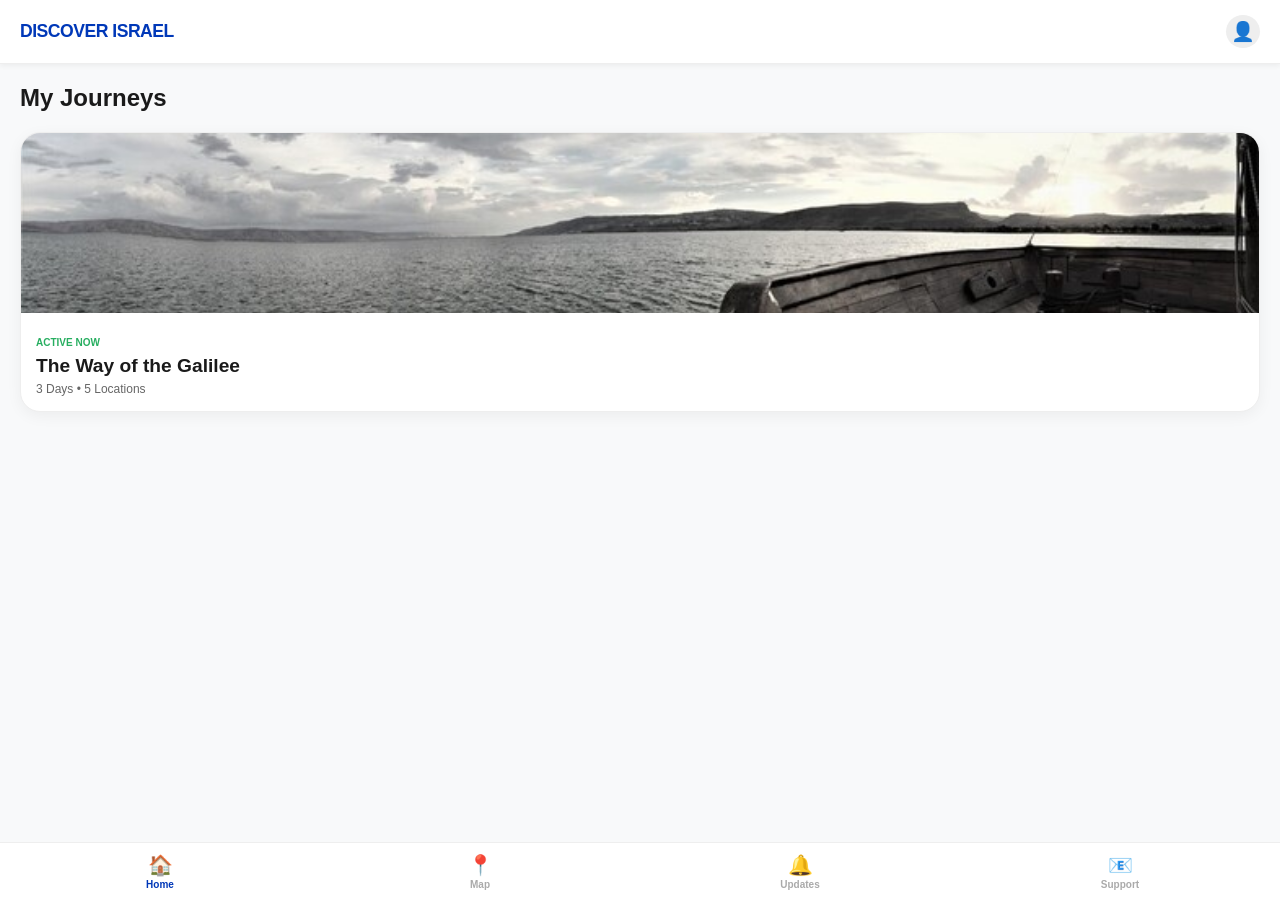
==== index.html @ d00c9908 "Enhance navigation logic for feed page Updated navigation logic to refresh posts when navigating to " ====
<!DOCTYPE html>
<html lang="en">
<head>
    <meta charset="UTF-8">
    <meta name="viewport" content="width=device-width, initial-scale=1.0, maximum-scale=1.0, user-scalable=no, viewport-fit=cover">
    <title>Discover Israel | Expedition</title>
<meta name="apple-mobile-web-app-title" content="Discover Israel">
    
    <link rel="stylesheet" href="https://unpkg.com/leaflet@1.9.4/dist/leaflet.css" />
    <link rel="stylesheet" href="css/style.css">
    <base href="./"> 

    <style>
        /* Essential Inline Fixes for Mobile Responsiveness */
        #page-map { padding: 0 !important; height: 100vh; position: absolute; top: 0; width: 100%; }
        
        #map-preview-card {
            position: absolute; 
            bottom: calc(95px + env(safe-area-inset-bottom, 0px)); 
            left: 15px; right: 15px;
            background: rgba(255,255,255,0.98); 
            backdrop-filter: blur(10px);
            border-radius: 16px; padding: 12px; display: none; align-items: center;
            box-shadow: 0 8px 32px rgba(0,0,0,0.15); 
            z-index: 4000; /* Higher than map, lower than tab-bar */
            border: 1px solid rgba(0,0,0,0.05);
            pointer-events: auto; /* Ensures clicks register */
        }
        #map-preview-card.show { display: flex; }

        /* Navigation State Visibility */
        #page-home #catalog-view { display: block; }
        #page-home #itinerary-summary-container,
        #page-home #full-guide-container { display: none; }

        .itinerary-active #page-home #itinerary-summary-container { display: block; }
        .itinerary-active #page-home #catalog-view,
        .itinerary-active #page-home #full-guide-container { display: none; }

        .guide-active #page-home #full-guide-container { display: block; }
        .guide-active #page-home #catalog-view,
        .guide-active #page-home #itinerary-summary-container { display: none; }
    </style>
</head>
<body id="main-body">

<header>
    <div class="app-title">DISCOVER ISRAEL</div>
    <div style="font-size: 1.2rem; background:#eee; padding:5px; border-radius:50%;">👤</div>
</header>

<div id="page-home" class="page">
    
    <div id="catalog-view">
        <h2 style="margin-top:0; font-weight: 800;">My Journeys</h2>
        <div class="card" onclick="openItinerary('galilee')">
            <img src="assets/images/sea-of-galilee.jpg" alt="Galilee">
            <div style="padding: 15px;">
                <span style="color:var(--accent); font-size:10px; font-weight:bold;">ACTIVE NOW</span>
                <h3 style="margin:5px 0; font-size:1.2rem;">The Way of the Galilee</h3>
                <p style="font-size:12px; color:#666; margin:0;">3 Days • 5 Locations</p>
            </div>
        </div>
    </div>

    <div id="itinerary-summary-container">
        <button class="btn-breadcrumb to-journeys" onclick="backToJourneys()">‹ Back to All Journeys</button>
        <h2 style="margin-top:0; font-weight: 800;">Galilee Itinerary</h2>
        <div id="itinerary-summary-list"></div>
    </div>

    <div id="full-guide-container">
        <button class="btn-breadcrumb to-itinerary" onclick="backToItinerary()">‹ Back to Itinerary</button>
        <h2 id="deep-dive-title" style="color:var(--primary); margin-bottom:10px;"></h2>
        <img id="deep-dive-hero" src="" style="width:100%; height:200px; object-fit:cover; border-radius:15px; margin-bottom:20px;">
        <div id="deep-dive-content"></div>
    </div>
</div>

<div id="page-map" class="page hidden">
    <div id="map"></div>
    <div id="map-preview-card" onclick="openFullGuideFromMap()">
        <img id="preview-thumb" src="" class="preview-img">
        <div class="preview-details">
            <h3 id="preview-name" class="preview-title"></h3>
            <p class="preview-cta">View Full Historical Guide ›</p>
        </div>
    </div>
</div>

<div id="page-contact" class="page hidden">
    <h2>Contact Support</h2>
    <p>Questions about your trip? We're here to help.</p>
    
    <div class="deep-dive-box">
        <p><strong>Emergency:</strong> +972 50-000-0000</p>
        <p><strong>Email:</strong> guide@sacredsteps.com</p>
    </div>

    <div style="margin-top: 100px; text-align: center;">
        <button onclick="showAdmin()" style="opacity: 0.1; background: none; border: none; color: #888; font-size: 10px;">
            Admin Access
        </button>
    </div>

    <div id="admin-panel" class="hidden" style="margin-top: 20px; padding: 20px; background: #eee; border-radius: 15px; border: 2px dashed #ccc;">
        <h3 style="margin-top:0;">Post Live Update</h3>
        <input id="post-title" placeholder="Headline (e.g. Lunch Update)" style="width:100%; padding:10px; margin-bottom:10px; border-radius:8px; border:1px solid #ddd;">
        <textarea id="post-text" placeholder="Your message to the group..." style="width:100%; padding:10px; height:80px; margin-bottom:10px; border-radius:8px; border:1px solid #ddd;"></textarea>
        <input id="post-img" placeholder="Image URL (optional)" style="width:100%; padding:10px; margin-bottom:10px; border-radius:8px; border:1px solid #ddd;">
        <button onclick="submitPost()" class="btn-map-nav" style="margin-top:0; position:relative; z-index:999; pointer-events:auto;">
    🚀 Push to Live Feed
</button>
    </div>
</div>
    
<div class="tab-bar">
    <div id="tab-home" class="tab-item active" onclick="nav('home', this)">
        <span class="tab-icon">🏠</span>Home
    </div>
    <div id="tab-map" class="tab-item" onclick="nav('map', this)">
        <span class="tab-icon">📍</span>Map
    </div>
    <div id="tab-feed" class="tab-item" onclick="nav('feed', this)">
        <span class="tab-icon">🔔</span>Updates
    </div>
    <div id="tab-contact" class="tab-item" onclick="nav('contact', this)">
        <span class="tab-icon">📧</span>Support
    </div>

</div>

    

<script src="https://unpkg.com/leaflet@1.9.4/dist/leaflet.js"></script>
<script>
    const tourData = {
        'jerusalem': { name: 'Jerusalem', coords: [31.768, 35.213], teaser: 'The spiritual heart of the world.', history: 'Jerusalem has been a sacred site for millennia...', quote: 'Pray for the peace of Jerusalem...', verse: 'Micah 4:2...', img: 'assets/images/jerusalem.jpg' },
        'capernaum': { name: 'Capernaum', coords: [32.880, 35.575], teaser: 'Jesus\' base of operations in Galilee.', history: 'A thriving fishing village in the 1st century...', quote: 'Built over the foundations of the synagogue...', verse: 'Matthew 4:13...', img: 'assets/images/capernaum.jpg' },
        'sea-of-galilee': { name: 'Sea of Galilee', coords: [32.82, 35.58], teaser: 'The lake where Jesus walked on water.', history: 'Setting for many recorded miracles...', quote: 'Tranquil teachings and storms.', verse: 'Mark 1:16...', img: 'assets/images/sea-of-galilee.jpg' }
    };

    let map;
    let currentLocKey = null;
    const mainBody = document.getElementById('main-body');

    function truncateString(str) {
        return str.length > 60 ? str.substring(0, 60) + '...' : str;
    }

    // --- UPDATED NAVIGATION LOGIC ---
function nav(pageId, el, preserveState = false) {
    document.querySelectorAll('.page').forEach(p => p.classList.add('hidden'));
    document.getElementById('page-' + pageId).classList.remove('hidden');
    document.querySelectorAll('.tab-item').forEach(t => t.classList.remove('active'));
    el.classList.add('active');
    
    hideMapPreview();

    // NEW: If they go to the feed, refresh the posts
    if(pageId === 'feed') {
        renderFeed();
    }

    if(pageId === 'home' && !preserveState) {
        closeItinerary();
    }

    if(pageId === 'map') setTimeout(initMap, 200);
}

    // --- HOME STATE LOGIC ---
    function openItinerary(tripId) {
        const listContainer = document.getElementById('itinerary-summary-list');
        listContainer.innerHTML = '';
        for (let key in tourData) {
            const loc = tourData[key];
            const summaryCard = document.createElement('div');
            summaryCard.className = 'list-card';
            summaryCard.onclick = () => openGuide(key);
            summaryCard.innerHTML = `
                <img src="${loc.img}" class="list-img">
                <div class="list-details">
                    <h4 style="margin:0;">${loc.name}</h4>
                    <p class="truncate">${truncateString(loc.teaser)}</p>
                </div>
                <div style="padding-right:10px; color:#ccc;">›</div>
            `;
            listContainer.appendChild(summaryCard);
        }
        mainBody.classList.remove('guide-active');
        mainBody.classList.add('itinerary-active');
    }

    function backToJourneys() { mainBody.classList.remove('itinerary-active'); }
    function backToItinerary() { 
        mainBody.classList.remove('guide-active'); 
        mainBody.classList.add('itinerary-active');
    }
    
    function closeItinerary() { 
        mainBody.classList.remove('itinerary-active'); 
        mainBody.classList.remove('guide-active'); 
    }

    // --- THE CORE GUIDE INJECTION ---
    function openGuide(locKey) {
        const loc = tourData[locKey];
        if (!loc) return;
        
        document.getElementById('deep-dive-title').innerText = loc.name;
        document.getElementById('deep-dive-hero').src = loc.img;
        document.getElementById('deep-dive-content').innerHTML = `
            <div class="deep-dive-box"><div class="section-h">Historical Significance</div><p>${loc.history}</p></div>
            <div class="deep-dive-box"><div class="section-h">Reflection</div><p>${loc.quote}</p></div>
            <div class="deep-dive-box"><div class="section-h">Biblical Context</div><div class="verse-block">${loc.verse}</div></div>
            <button onclick="viewOnMap([${loc.coords}], '${locKey}')" class="btn-map-nav">📍 View on Map</button>
        `;
        
        mainBody.classList.remove('itinerary-active');
        mainBody.classList.add('guide-active');
    }

    // --- FIXED MAP TO GUIDE DRILL-DOWN ---
    function openFullGuideFromMap() {
        if (!currentLocKey) return;
        
        // 1. Prepare the guide data
        openGuide(currentLocKey);
        
        // 2. Navigation switch to Home tab
        // We pass 'true' to preserveState so the nav function doesn't clear 'guide-active'
        const homeTab = document.getElementById('tab-home');
        nav('home', homeTab, true);
    }

    // --- MAP CORE ---
    function initMap() {
        if(map) { map.invalidateSize(); return; }
        map = L.map('map', { zoomControl: false, tap: true }).setView([32.8, 35.5], 11);
        L.tileLayer('https://{s}.basemaps.cartocdn.com/rastertiles/voyager/{z}/{x}/{y}{r}.png').addTo(map);
        
        for (let key in tourData) {
            let marker = L.marker(tourData[key].coords).addTo(map);
            marker.on('click', (e) => { 
                L.DomEvent.stopPropagation(e);
                showMapPreview(key); 
            });
        }
        map.on('click', hideMapPreview);
    }

    function showMapPreview(key) {
        currentLocKey = key;
        const loc = tourData[key];
        document.getElementById('preview-name').innerText = loc.name;
        document.getElementById('preview-thumb').src = loc.img;
        document.getElementById('map-preview-card').classList.add('show');
        map.panTo(loc.coords);
    }

    function hideMapPreview() { 
        document.getElementById('map-preview-card').classList.remove('show'); 
        // Note: we don't null currentLocKey here so the click on the card can still use it
    }

    function viewOnMap(coords, key) {
        const mapTab = document.getElementById('tab-map');
        nav('map', mapTab);
        setTimeout(() => {
            map.flyTo(coords, 14);
            showMapPreview(key);
        }, 300);
    }

    window.onload = () => {
        nav('home', document.getElementById('tab-home'));
    };

// 1. Initialize the feed array at the TOP of your script
    let liveFeed = [
    {
        title: "Welcome to Galilee!",
        text: "The sun is shining over the lake today. We'll be heading to Capernaum in 15 minutes.",
        img: "assets/images/group-photo-1.jpg",
        time: "10:30 AM"
    }
];

// 2. The logic to handle the Admin Posting
function adminPost(title, text, imgUrl) {
    console.log("Attempting to post:", title); // Debugging line
    
    const now = new Date();
    const timeStr = now.getHours() + ":" + now.getMinutes().toString().padStart(2, '0');
    
    // Add new post to the beginning of the array
    liveFeed.unshift({ 
        title: title, 
        text: text, 
        img: imgUrl, 
        time: timeStr 
    });
    
    renderFeed();
    alert("Update pushed to Discover Israel feed!");
}

// 3. The logic to show the posts on the Updates page
function renderFeed() {
    const container = document.getElementById('live-feed-container');
    if (!container) return; // Safety check
    
    container.innerHTML = '';
    
    liveFeed.forEach(post => {
        const postEl = document.createElement('div');
        postEl.className = 'deep-dive-box'; 
        postEl.style.marginBottom = "15px";
        postEl.innerHTML = `
            <div style="display:flex; justify-content:space-between; margin-bottom:10px;">
                <span class="section-h">Live Update</span>
                <span style="font-size:10px; color:#aaa;">${post.time}</span>
            </div>
            ${post.img ? `<img src="${post.img}" style="width:100%; border-radius:10px; margin-bottom:10px;">` : ''}
            <h4 style="margin:0 0 5px 0; color:var(--primary);">${post.title}</h4>
            <p style="margin:0; font-size:14px; line-height:1.4;">${post.text}</p>
        `;
        container.appendChild(postEl);
    });
}

// 4. The Bridge function for the Button
function submitPost() {
    console.log("Submit Button Clicked"); // Debugging line
    
    const titleInput = document.getElementById('post-title');
    const textInput = document.getElementById('post-text');
    const imgInput = document.getElementById('post-img');

    if(!titleInput.value || !textInput.value) {
        alert("Please enter a Headline and a Message.");
        return;
    }

    // Push data
    adminPost(titleInput.value, textInput.value, imgInput.value);

    // Clear and Hide
    titleInput.value = '';
    textInput.value = '';
    imgInput.value = '';
    document.getElementById('admin-panel').classList.add('hidden');
}
</script>
</body>
</html>
---- css/style.css ----
/* --- 1. GLOBAL VARIABLES & RESET --- */
:root { 
    --primary: #0038b8; /* Rich Blue */
    --bg: #f8f9fa; /* Light Gray Background */
    --white: #ffffff; 
    --text: #1a1a1a; 
    --gray: #888888; 
    --accent: #27ae60; 
    --locked: #777777; 
}

body, html { 
    margin: 0; padding: 0; height: 100%; 
    font-family: -apple-system, BlinkMacSystemFont, "Segoe UI", Roboto, Helvetica, Arial, sans-serif; 
    background: var(--bg); color: var(--text); 
    overflow: hidden; /* Prevents unwanted bounce scrolling */
}

/* --- 2. LAYOUT & HEADER --- */
header { 
    display: flex; justify-content: space-between; align-items: center; 
    padding: 15px 20px; background: white; border-bottom: 1px solid #eee; 
    z-index: 1000; position: relative; box-shadow: 0 2px 5px rgba(0,0,0,0.05);
}
.app-title { font-weight: 800; font-size: 1.1rem; color: var(--primary); letter-spacing: -0.5px; }

.page { 
    height: calc(100vh - 140px); 
    overflow-y: auto; padding: 20px; box-sizing: border-box; 
    padding-bottom: 120px; /* Large buffer for bottom tab bar */
}
.hidden { display: none !important; }

/* --- 3. BOTTOM TAB BAR (THE FOOTER) --- */
.tab-bar { 
    position: fixed; 
    bottom: 0; 
    width: 100%; 
    background: white; 
    display: flex; 
    /* The 'env' variable keeps the bar at the very bottom of the iPhone screen */
    padding-bottom: calc(10px + env(safe-area-inset-bottom, 0px)); 
    padding-top: 10px;
    border-top: 1px solid #eee; 
    z-index: 5000; 
}
.tab-item { flex: 1; text-align: center; color: #aaa; font-size: 10px; font-weight: 600; cursor: pointer; }
.tab-item.active { color: var(--primary); }
.tab-icon { font-size: 20px; display: block; margin-bottom: 2px; }

/* --- 4. TRUNCATION & LISTS --- */
.truncate {
    white-space: nowrap; overflow: hidden; text-overflow: ellipsis; 
    display: block; max-width: 100%; color: var(--gray); font-size: 12px; margin: 0;
}

.list-card { 
    background: white; border-radius: 15px; overflow: hidden; 
    box-shadow: 0 4px 10px rgba(0,0,0,0.03); margin-bottom: 15px; 
    display: flex; align-items: center; cursor: pointer; border: 1px solid #eee;
}
.list-img { width: 65px; height: 65px; object-fit: cover; }
.list-details { padding: 12px; flex-grow: 1; min-width: 0; }

/* --- 5. CATALOG CARDS (HOME) --- */
.card { 
    background: white; border-radius: 20px; overflow: hidden; 
    box-shadow: 0 4px 15px rgba(0,0,0,0.05); margin-bottom: 20px; 
    cursor: pointer; border: 1px solid #eee;
}
.card img { width: 100%; height: 180px; object-fit: cover; }

/* --- 6. DEEP DIVE GUIDE STYLES --- */
.btn-breadcrumb {
    background: none; border: none; color: var(--gray); font-size: 14px;
    font-weight: 600; padding: 10px 0; cursor: pointer; margin-bottom: 10px;
}
.deep-dive-box { background: white; padding: 20px; border-radius: 15px; border: 1px solid #eee; margin-bottom: 15px; }
.section-h { font-size: 0.75rem; font-weight: 800; color: var(--gray); text-transform: uppercase; letter-spacing: 1px; margin-bottom: 8px; }
.verse-block { background: #f0f4ff; border-left: 4px solid var(--primary); padding: 15px; font-style: italic; color: #333; border-radius: 0 8px 8px 0; }
.btn-map-nav { width: 100%; padding: 16px; background: var(--primary); color: white; border: none; border-radius: 12px; font-weight: bold; margin-top: 10px; font-size: 16px; }

/* --- 7. MAP PAGE & PREVIEW CARD --- */
#map { height: 100%; width: 100%; z-index: 1; }

#map-preview-card {
    position: absolute; 
    /* Anchored exactly above the tab-bar padding */
    bottom: calc(95px + env(safe-area-inset-bottom, 0px)); 
    left: 15px; right: 15px;
    background: rgba(255,255,255,0.98); 
    backdrop-filter: blur(10px);
    border-radius: 16px; padding: 12px; display: none; align-items: center;
    box-shadow: 0 8px 32px rgba(0,0,0,0.15); z-index: 4500; 
    border: 1px solid rgba(0,0,0,0.05);
    pointer-events: auto !important;  /* Explicitly tells the browser this is clickable */
    cursor: pointer;
    z-index: 9999 !important;   /* Ensures it sits ABOVE the map layer */
}
#map-preview-card.show { display: flex; }
.preview-img { width: 55px; height: 55px; object-fit: cover; border-radius: 10px; margin-right: 12px; }
.preview-title { font-size: 16px; font-weight: 700; margin: 0; color: var(--primary); }
.preview-cta { font-size: 11px; color: var(--gray); font-weight: 600; margin-top: 3px; text-transform: uppercase; }

/* --- 8. MAP PINS --- */
.leaflet-marker-icon { 
    filter: drop-shadow(0 2px 5px rgba(0,0,0,0.2)); 
}
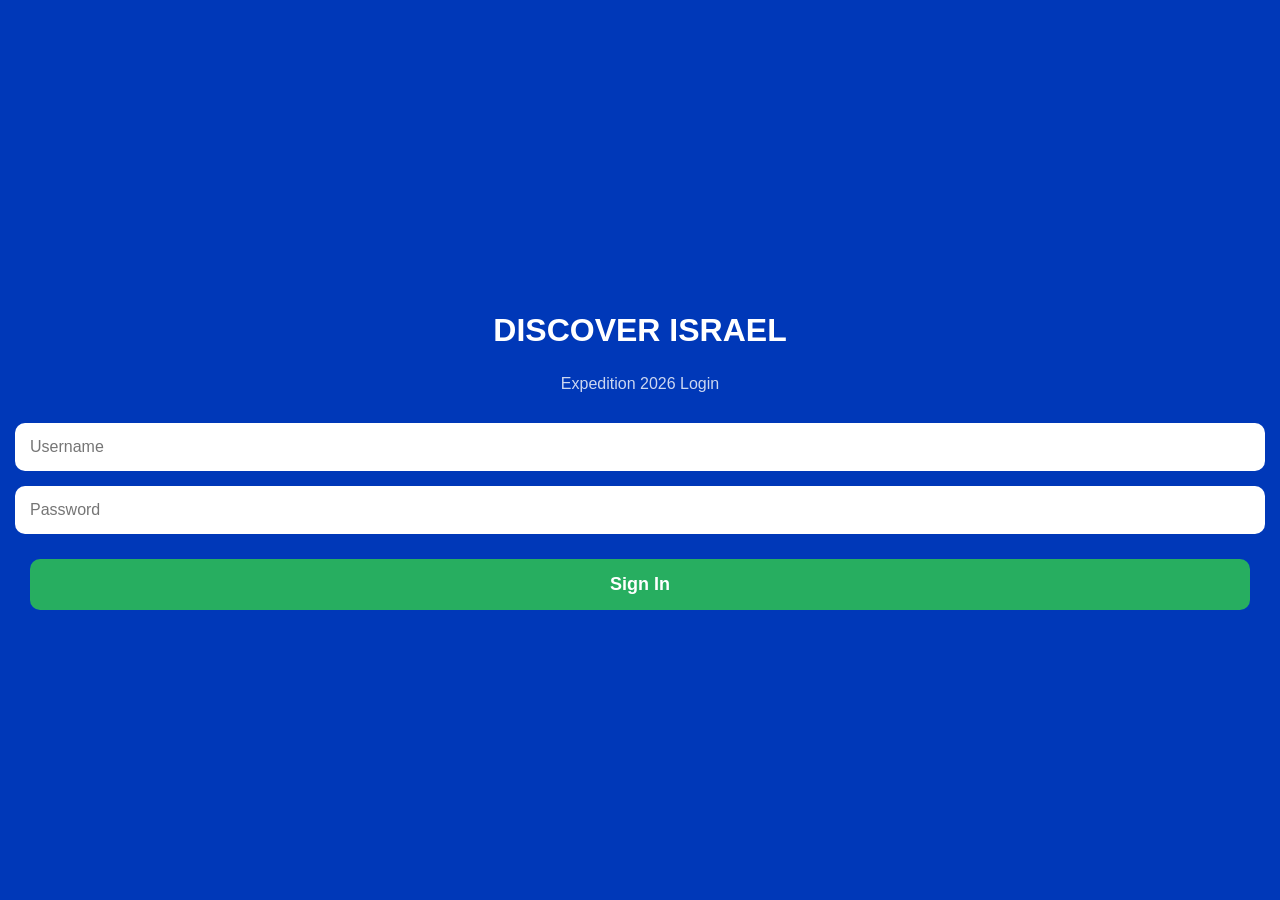
==== commit df2075b2: "Implement login screen and admin features Add login functionality and admin controls to the page." ====
--- a/index.html
+++ b/index.html
@@ -4,12 +4,13 @@
     <meta charset="UTF-8">
     <meta name="viewport" content="width=device-width, initial-scale=1.0, maximum-scale=1.0, user-scalable=no, viewport-fit=cover">
     <title>Discover Israel | Expedition</title>
-<meta name="apple-mobile-web-app-title" content="Discover Israel">
+    <meta name="apple-mobile-web-app-title" content="Discover Israel">
     
     <link rel="stylesheet" href="https://unpkg.com/leaflet@1.9.4/dist/leaflet.css" />
     <link rel="stylesheet" href="css/style.css">
     <base href="./"> 
-
+    <link rel="apple-touch-icon" href="logo.png">
+    <link rel="icon" type="image/png" href="logo.png">
     <style>
         /* Essential Inline Fixes for Mobile Responsiveness */
         #page-map { padding: 0 !important; height: 100vh; position: absolute; top: 0; width: 100%; }
@@ -44,6 +45,16 @@
 </head>
 <body id="main-body">
 
+    <div id="login-screen" style="position:fixed; top:0; left:0; width:100%; height:100%; background:var(--primary); z-index:99999; display:flex; flex-direction:column; align-items:center; justify-content:center; padding:30px; box-sizing:border-box; color:white;">
+    <h1 style="margin-bottom:10px;">DISCOVER ISRAEL</h1>
+    <p style="margin-bottom:30px; opacity:0.8;">Expedition 2026 Login</p>
+    
+    <input id="login-user" placeholder="Username" style="width:100%; padding:15px; border-radius:10px; border:none; margin-bottom:15px; font-size:16px;">
+    <input id="login-pass" type="password" placeholder="Password" style="width:100%; padding:15px; border-radius:10px; border:none; margin-bottom:25px; font-size:16px;">
+    
+    <button onclick="handleLogin()" style="width:100%; padding:15px; border-radius:10px; border:none; background:var(--accent); color:white; font-weight:bold; font-size:18px;">Sign In</button>
+</div>
+    
 <header>
     <div class="app-title">DISCOVER ISRAEL</div>
     <div style="font-size: 1.2rem; background:#eee; padding:5px; border-radius:50%;">👤</div>
@@ -90,28 +101,51 @@
 
 <div id="page-contact" class="page hidden">
     <h2>Contact Support</h2>
-    <p>Questions about your trip? We're here to help.</p>
-    
     <div class="deep-dive-box">
         <p><strong>Emergency:</strong> +972 50-000-0000</p>
-        <p><strong>Email:</strong> guide@sacredsteps.com</p>
-    </div>
-
-    <div style="margin-top: 100px; text-align: center;">
-        <button onclick="showAdmin()" style="opacity: 0.1; background: none; border: none; color: #888; font-size: 10px;">
+        <p><strong>Email:</strong> guide@discoverisrael.com</p>
+    </div>
+
+    <div style="margin-top: 60px; padding-bottom: 100px; text-align: center; position: relative; z-index: 10000;">
+        <button onclick="showAdmin()" style="opacity: 0.2; background: none; border: 1px solid #ccc; padding: 10px; border-radius: 5px; color: #888; font-size: 10px; cursor: pointer; pointer-events: auto !important;">
             Admin Access
         </button>
     </div>
 
-    <div id="admin-panel" class="hidden" style="margin-top: 20px; padding: 20px; background: #eee; border-radius: 15px; border: 2px dashed #ccc;">
+    <div id="admin-panel" class="hidden" style="margin-top: 20px; padding: 20px; background: #fff; border: 2px dashed var(--primary); border-radius: 15px;">
         <h3 style="margin-top:0;">Post Live Update</h3>
-        <input id="post-title" placeholder="Headline (e.g. Lunch Update)" style="width:100%; padding:10px; margin-bottom:10px; border-radius:8px; border:1px solid #ddd;">
-        <textarea id="post-text" placeholder="Your message to the group..." style="width:100%; padding:10px; height:80px; margin-bottom:10px; border-radius:8px; border:1px solid #ddd;"></textarea>
-        <input id="post-img" placeholder="Image URL (optional)" style="width:100%; padding:10px; margin-bottom:10px; border-radius:8px; border:1px solid #ddd;">
-        <button onclick="submitPost()" class="btn-map-nav" style="margin-top:0; position:relative; z-index:999; pointer-events:auto;">
-    🚀 Push to Live Feed
-</button>
-    </div>
+        <input id="post-title" placeholder="Headline" style="width:100%; padding:12px; margin-bottom:10px; border-radius:8px; border:1px solid #ddd; box-sizing: border-box;">
+        <textarea id="post-text" placeholder="Message..." style="width:100%; padding:12px; height:80px; margin-bottom:10px; border-radius:8px; border:1px solid #ddd; box-sizing: border-box;"></textarea>
+        <input id="post-img" placeholder="Image URL (optional)" style="width:100%; padding:12px; margin-bottom:10px; border-radius:8px; border:1px solid #ddd; box-sizing: border-box;">
+        <button onclick="submitPost()" class="btn-map-nav" style="margin-top:0; background: var(--accent);">🚀 Push to Live Feed</button>
+    </div>
+
+    <div id="page-admin" class="page hidden">
+    <h2 style="margin-top:0;">Admin Console</h2>
+    <div class="deep-dive-box">
+        <label class="section-h">Target Location</label>
+        <select id="admin-target-loc" style="width:100%; padding:10px; margin-bottom:15px; border-radius:8px;">
+            <option value="all">Global Update (Updates Tab Only)</option>
+            <option value="jerusalem">Jerusalem</option>
+            <option value="capernaum">Capernaum</option>
+            <option value="sea-of-galilee">Sea of Galilee</option>
+        </select>
+
+        <label class="section-h">Update Content</label>
+        <input id="admin-title" placeholder="Headline" style="width:100%; padding:10px; margin-bottom:10px; border-radius:8px; border:1px solid #ddd;">
+        <textarea id="admin-text" placeholder="Message..." style="width:100%; padding:10px; height:80px; margin-bottom:10px; border-radius:8px; border:1px solid #ddd;"></textarea>
+        
+        <label class="section-h">Predefined Image</label>
+        <select id="admin-image" style="width:100%; padding:10px; margin-bottom:20px; border-radius:8px;">
+            <option value="">No Image</option>
+            <option value="assets/images/group-photo.jpg">Group Photo</option>
+            <option value="assets/images/weather-alert.jpg">Weather Alert</option>
+            <option value="assets/images/discovery.jpg">Archaeology Discovery</option>
+        </select>
+
+        <button onclick="processAdminPush()" class="btn-map-nav" style="background:var(--accent);">🚀 Push Live Update</button>
+    </div>
+    
 </div>
     
 <div class="tab-bar">
@@ -127,6 +161,9 @@
     <div id="tab-contact" class="tab-item" onclick="nav('contact', this)">
         <span class="tab-icon">📧</span>Support
     </div>
+    <div id="tab-admin" class="tab-item hidden" onclick="nav('admin', this)">
+    <span class="tab-icon">🛠️</span>Admin
+    </div>
 
 </div>
 
@@ -135,9 +172,9 @@
 <script src="https://unpkg.com/leaflet@1.9.4/dist/leaflet.js"></script>
 <script>
     const tourData = {
-        'jerusalem': { name: 'Jerusalem', coords: [31.768, 35.213], teaser: 'The spiritual heart of the world.', history: 'Jerusalem has been a sacred site for millennia...', quote: 'Pray for the peace of Jerusalem...', verse: 'Micah 4:2...', img: 'assets/images/jerusalem.jpg' },
-        'capernaum': { name: 'Capernaum', coords: [32.880, 35.575], teaser: 'Jesus\' base of operations in Galilee.', history: 'A thriving fishing village in the 1st century...', quote: 'Built over the foundations of the synagogue...', verse: 'Matthew 4:13...', img: 'assets/images/capernaum.jpg' },
-        'sea-of-galilee': { name: 'Sea of Galilee', coords: [32.82, 35.58], teaser: 'The lake where Jesus walked on water.', history: 'Setting for many recorded miracles...', quote: 'Tranquil teachings and storms.', verse: 'Mark 1:16...', img: 'assets/images/sea-of-galilee.jpg' }
+        'jerusalem': { name: 'Jerusalem', coords: [31.768, 35.213], teaser: 'The spiritual heart of the world.', history: 'Jerusalem has been a sacred site for millennia...', quote: 'Pray for the peace of Jerusalem...', verse: 'Micah 4:2...', img: 'assets/images/jerusalem.jpg', liveUpdates: [] },
+        'capernaum': { name: 'Capernaum', coords: [32.880, 35.575], teaser: 'Jesus\' base of operations in Galilee.', history: 'A thriving fishing village in the 1st century...', quote: 'Built over the foundations of the synagogue...', verse: 'Matthew 4:13...', img: 'assets/images/capernaum.jpg', liveUpdates: [] },
+        'sea-of-galilee': { name: 'Sea of Galilee', coords: [32.82, 35.58], teaser: 'The lake where Jesus walked on water.', history: 'Setting for many recorded miracles...', quote: 'Tranquil teachings and storms.', verse: 'Mark 1:16...', img: 'assets/images/sea-of-galilee.jpg', liveUpdates: [] }
     };
 
     let map;
@@ -148,27 +185,117 @@
         return str.length > 60 ? str.substring(0, 60) + '...' : str;
     }
 
-    // --- UPDATED NAVIGATION LOGIC ---
+  // --- GLOBAL STATE ---
+let currentUser = null;
+let liveFeed = []; // Holds the "Updates" tab posts
+
+// --- 1. THE NEW LOGIN LOGIC ---
+function handleLogin() {
+    const user = document.getElementById('login-user').value.toLowerCase();
+    const pass = document.getElementById('login-pass').value;
+
+    if (user === "user" && pass === "1234") {
+        loginSuccess("user");
+    } else if (user === "admin" && pass === "4321") {
+        loginSuccess("admin");
+    } else {
+        alert("Invalid credentials. Please try again.");
+    }
+}
+
+function loginSuccess(role) {
+    currentUser = role;
+    // Hide the login screen
+    document.getElementById('login-screen').style.display = 'none';
+    
+    // Show Admin tab ONLY if they are the admin
+    if (role === "admin") {
+        document.getElementById('tab-admin').classList.remove('hidden');
+    }
+    
+    // Start the app at Home
+    nav('home', document.getElementById('tab-home'));
+}
+
+// --- 2. THE NEW NAVIGATION LOGIC (Supports Admin Tab) ---
 function nav(pageId, el, preserveState = false) {
     document.querySelectorAll('.page').forEach(p => p.classList.add('hidden'));
-    document.getElementById('page-' + pageId).classList.remove('hidden');
+    const targetPage = document.getElementById('page-' + pageId);
+    if (targetPage) targetPage.classList.remove('hidden');
+    
     document.querySelectorAll('.tab-item').forEach(t => t.classList.remove('active'));
-    el.classList.add('active');
+    if (el) el.classList.add('active');
     
     hideMapPreview();
 
-    // NEW: If they go to the feed, refresh the posts
-    if(pageId === 'feed') {
-        renderFeed();
-    }
-
-    if(pageId === 'home' && !preserveState) {
+    // Refresh feed if they click Updates
+    if (pageId === 'feed') renderFeed();
+
+    // Reset Home view if clicking Home tab directly
+    if (pageId === 'home' && !preserveState) {
         closeItinerary();
     }
 
-    if(pageId === 'map') setTimeout(initMap, 200);
-}
-
+    if (pageId === 'map') setTimeout(initMap, 200);
+}
+
+// --- 3. THE ADMIN PUSH LOGIC ---
+function processAdminPush() {
+    const target = document.getElementById('admin-target-loc').value;
+    const title = document.getElementById('admin-title').value;
+    const text = document.getElementById('admin-text').value;
+    const img = document.getElementById('admin-image').value;
+
+    if (!title || !text) { 
+        alert("Please enter a headline and message."); 
+        return; 
+    }
+
+    const updateObj = { 
+        title, text, img, 
+        time: new Date().toLocaleTimeString([], { hour: '2-digit', minute: '2-digit' }) 
+    };
+
+    // Post to the Updates Tab
+    liveFeed.unshift(updateObj);
+
+    // If specific location, inject into tourData
+    if (target !== "all" && tourData[target]) {
+        if (!tourData[target].liveUpdates) tourData[target].liveUpdates = [];
+        tourData[target].liveUpdates.push(updateObj);
+    }
+
+    alert(`Successfully pushed to ${target === 'all' ? 'Updates Feed' : tourData[target].name}`);
+    
+    // Clear inputs
+    document.getElementById('admin-title').value = '';
+    document.getElementById('admin-text').value = '';
+    
+    // Switch to see the result
+    nav('feed', document.getElementById('tab-feed'));
+}
+
+function renderFeed() {
+    const container = document.getElementById('live-feed-container');
+    if (!container) return;
+    container.innerHTML = '';
+    liveFeed.forEach(post => {
+        const postEl = document.createElement('div');
+        postEl.className = 'deep-dive-box';
+        postEl.innerHTML = `
+            <div style="display:flex; justify-content:space-between; margin-bottom:10px;">
+                <span class="section-h">Update</span>
+                <span style="font-size:10px; color:#aaa;">${post.time}</span>
+            </div>
+            ${post.img ? `<img src="${post.img}" style="width:100%; border-radius:10px; margin-bottom:10px;">` : ''}
+            <h4 style="margin:0;">${post.title}</h4>
+            <p style="margin:5px 0 0 0; font-size:14px;">${post.text}</p>
+        `;
+        container.appendChild(postEl);
+    });
+}  
+
+    
     // --- HOME STATE LOGIC ---
     function openItinerary(tripId) {
         const listContainer = document.getElementById('itinerary-summary-list');
@@ -204,22 +331,39 @@
     }
 
     // --- THE CORE GUIDE INJECTION ---
-    function openGuide(locKey) {
-        const loc = tourData[locKey];
-        if (!loc) return;
-        
-        document.getElementById('deep-dive-title').innerText = loc.name;
-        document.getElementById('deep-dive-hero').src = loc.img;
-        document.getElementById('deep-dive-content').innerHTML = `
-            <div class="deep-dive-box"><div class="section-h">Historical Significance</div><p>${loc.history}</p></div>
-            <div class="deep-dive-box"><div class="section-h">Reflection</div><p>${loc.quote}</p></div>
-            <div class="deep-dive-box"><div class="section-h">Biblical Context</div><div class="verse-block">${loc.verse}</div></div>
-            <button onclick="viewOnMap([${loc.coords}], '${locKey}')" class="btn-map-nav">📍 View on Map</button>
-        `;
-        
-        mainBody.classList.remove('itinerary-active');
-        mainBody.classList.add('guide-active');
-    }
+function openGuide(locKey) {
+    const loc = tourData[locKey];
+    const contentContainer = document.getElementById('deep-dive-content');
+    
+    // Start with static content
+    let html = `
+        <div class="deep-dive-box"><div class="section-h">History</div><p>${loc.history}</p></div>
+        <div class="deep-dive-box"><div class="section-h">Bible Context</div><div class="verse-block">${loc.verse}</div></div>
+    `;
+
+    // ADD THE LIVE INJECTED CONTENT
+    if (loc.liveUpdates && loc.liveUpdates.length > 0) {
+        html += `<h3 style="margin: 20px 0 10px 0;">Live Updates for this Site</h3>`;
+        loc.liveUpdates.forEach(update => {
+            html += `
+                <div class="deep-dive-box" style="border: 2px solid var(--accent);">
+                    <div style="font-size:10px; color:var(--accent); font-weight:bold; margin-bottom:5px;">ADMIN UPDATE • ${update.time}</div>
+                    ${update.img ? `<img src="${update.img}" style="width:100%; border-radius:8px; margin-bottom:10px;">` : ''}
+                    <h4 style="margin:0;">${update.title}</h4>
+                    <p style="font-size:14px; margin-top:5px;">${update.text}</p>
+                </div>
+            `;
+        });
+    }
+
+    html += `<button onclick="viewOnMap([${loc.coords}], '${locKey}')" class="btn-map-nav">📍 View on Map</button>`;
+    
+    document.getElementById('deep-dive-title').innerText = loc.name;
+    document.getElementById('deep-dive-hero').src = loc.img;
+    contentContainer.innerHTML = html;
+    
+    mainBody.classList.add('guide-active');
+}
 
     // --- FIXED MAP TO GUIDE DRILL-DOWN ---
     function openFullGuideFromMap() {
@@ -273,9 +417,11 @@
         }, 300);
     }
 
-    window.onload = () => {
-        nav('home', document.getElementById('tab-home'));
-    };
+window.onload = () => {
+    // We don't call nav() here because the Login Screen is already visible 
+    // and covers everything until handleLogin() is called.
+    console.log("Discover Israel: Waiting for login...");
+};
 
 // 1. Initialize the feed array at the TOP of your script
     let liveFeed = [
@@ -286,25 +432,6 @@
         time: "10:30 AM"
     }
 ];
-
-// 2. The logic to handle the Admin Posting
-function adminPost(title, text, imgUrl) {
-    console.log("Attempting to post:", title); // Debugging line
-    
-    const now = new Date();
-    const timeStr = now.getHours() + ":" + now.getMinutes().toString().padStart(2, '0');
-    
-    // Add new post to the beginning of the array
-    liveFeed.unshift({ 
-        title: title, 
-        text: text, 
-        img: imgUrl, 
-        time: timeStr 
-    });
-    
-    renderFeed();
-    alert("Update pushed to Discover Israel feed!");
-}
 
 // 3. The logic to show the posts on the Updates page
 function renderFeed() {
@@ -330,28 +457,6 @@
     });
 }
 
-// 4. The Bridge function for the Button
-function submitPost() {
-    console.log("Submit Button Clicked"); // Debugging line
-    
-    const titleInput = document.getElementById('post-title');
-    const textInput = document.getElementById('post-text');
-    const imgInput = document.getElementById('post-img');
-
-    if(!titleInput.value || !textInput.value) {
-        alert("Please enter a Headline and a Message.");
-        return;
-    }
-
-    // Push data
-    adminPost(titleInput.value, textInput.value, imgInput.value);
-
-    // Clear and Hide
-    titleInput.value = '';
-    textInput.value = '';
-    imgInput.value = '';
-    document.getElementById('admin-panel').classList.add('hidden');
-}
 </script>
 </body>
 </html>
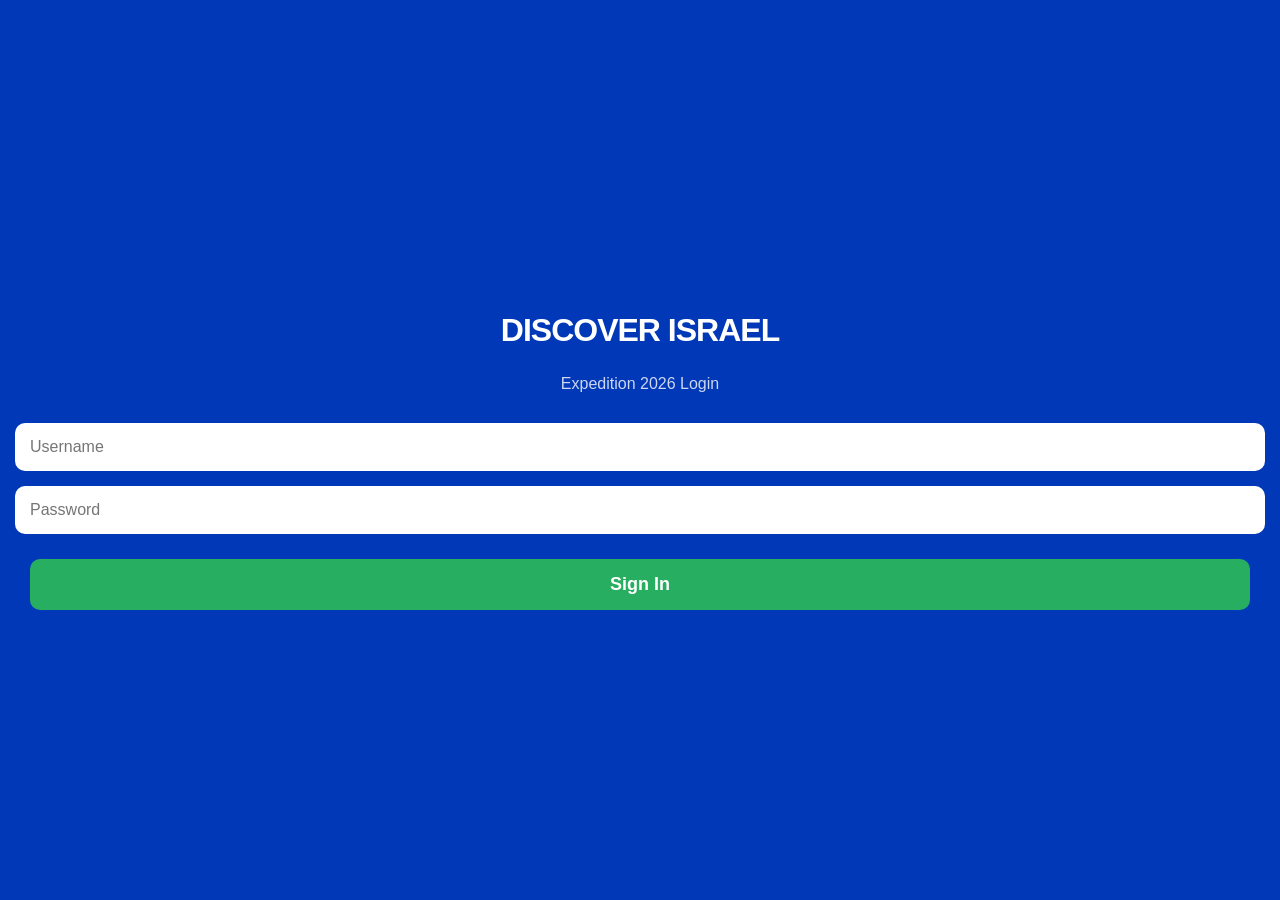
==== commit 79eb0f40: "Refactor HTML structure and improve accessibility" ====
--- a/index.html
+++ b/index.html
@@ -4,15 +4,19 @@
     <meta charset="UTF-8">
     <meta name="viewport" content="width=device-width, initial-scale=1.0, maximum-scale=1.0, user-scalable=no, viewport-fit=cover">
     <title>Discover Israel | Expedition</title>
+    
+    <link rel="apple-touch-icon" href="logo.png">
+    <link rel="icon" type="image/png" href="logo.png">
+    <meta name="apple-mobile-web-app-capable" content="yes">
+    <meta name="apple-mobile-web-app-status-bar-style" content="black-translucent">
     <meta name="apple-mobile-web-app-title" content="Discover Israel">
     
     <link rel="stylesheet" href="https://unpkg.com/leaflet@1.9.4/dist/leaflet.css" />
     <link rel="stylesheet" href="css/style.css">
     <base href="./"> 
-    <link rel="apple-touch-icon" href="logo.png">
-    <link rel="icon" type="image/png" href="logo.png">
+
     <style>
-        /* Essential Inline Fixes for Mobile Responsiveness */
+        /* Essential Inline Fixes for Mobile Navigation & Overlays */
         #page-map { padding: 0 !important; height: 100vh; position: absolute; top: 0; width: 100%; }
         
         #map-preview-card {
@@ -23,13 +27,13 @@
             backdrop-filter: blur(10px);
             border-radius: 16px; padding: 12px; display: none; align-items: center;
             box-shadow: 0 8px 32px rgba(0,0,0,0.15); 
-            z-index: 4000; /* Higher than map, lower than tab-bar */
+            z-index: 4000; 
             border: 1px solid rgba(0,0,0,0.05);
-            pointer-events: auto; /* Ensures clicks register */
+            pointer-events: auto;
         }
         #map-preview-card.show { display: flex; }
 
-        /* Navigation State Visibility */
+        /* Navigation State Visibility Logic */
         #page-home #catalog-view { display: block; }
         #page-home #itinerary-summary-container,
         #page-home #full-guide-container { display: none; }
@@ -45,23 +49,22 @@
 </head>
 <body id="main-body">
 
-    <div id="login-screen" style="position:fixed; top:0; left:0; width:100%; height:100%; background:var(--primary); z-index:99999; display:flex; flex-direction:column; align-items:center; justify-content:center; padding:30px; box-sizing:border-box; color:white;">
-    <h1 style="margin-bottom:10px;">DISCOVER ISRAEL</h1>
+<div id="login-screen" style="position:fixed; top:0; left:0; width:100%; height:100%; background:var(--primary); z-index:999999; display:flex; flex-direction:column; align-items:center; justify-content:center; padding:30px; box-sizing:border-box; color:white; pointer-events: all !important;">
+    <h1 style="margin-bottom:10px; letter-spacing:-1px;">DISCOVER ISRAEL</h1>
     <p style="margin-bottom:30px; opacity:0.8;">Expedition 2026 Login</p>
     
-    <input id="login-user" placeholder="Username" style="width:100%; padding:15px; border-radius:10px; border:none; margin-bottom:15px; font-size:16px;">
-    <input id="login-pass" type="password" placeholder="Password" style="width:100%; padding:15px; border-radius:10px; border:none; margin-bottom:25px; font-size:16px;">
+    <input id="login-user" placeholder="Username" style="width:100%; padding:15px; border-radius:10px; border:none; margin-bottom:15px; font-size:16px; position:relative; z-index:1000001;">
+    <input id="login-pass" type="password" placeholder="Password" style="width:100%; padding:15px; border-radius:10px; border:none; margin-bottom:25px; font-size:16px; position:relative; z-index:1000001;">
     
-    <button onclick="handleLogin()" style="width:100%; padding:15px; border-radius:10px; border:none; background:var(--accent); color:white; font-weight:bold; font-size:18px;">Sign In</button>
-</div>
-    
+    <button onclick="handleLogin()" style="width:100%; padding:15px; border-radius:10px; border:none; background:var(--accent); color:white; font-weight:bold; font-size:18px; cursor:pointer; position:relative; z-index:1000001; pointer-events: auto;">Sign In</button>
+</div>
+
 <header>
     <div class="app-title">DISCOVER ISRAEL</div>
     <div style="font-size: 1.2rem; background:#eee; padding:5px; border-radius:50%;">👤</div>
 </header>
 
 <div id="page-home" class="page">
-    
     <div id="catalog-view">
         <h2 style="margin-top:0; font-weight: 800;">My Journeys</h2>
         <div class="card" onclick="openItinerary('galilee')">
@@ -94,60 +97,45 @@
         <img id="preview-thumb" src="" class="preview-img">
         <div class="preview-details">
             <h3 id="preview-name" class="preview-title"></h3>
-            <p class="preview-cta">View Full Historical Guide ›</p>
+            <p class="preview-cta">View Details ›</p>
         </div>
     </div>
 </div>
 
+<div id="page-feed" class="page hidden">
+    <h2 style="margin-top:0; font-weight: 800;">Live Feed</h2>
+    <div id="live-feed-container"></div>
+</div>
+
 <div id="page-contact" class="page hidden">
-    <h2>Contact Support</h2>
+    <h2>Support</h2>
     <div class="deep-dive-box">
         <p><strong>Emergency:</strong> +972 50-000-0000</p>
         <p><strong>Email:</strong> guide@discoverisrael.com</p>
     </div>
-
-    <div style="margin-top: 60px; padding-bottom: 100px; text-align: center; position: relative; z-index: 10000;">
-        <button onclick="showAdmin()" style="opacity: 0.2; background: none; border: 1px solid #ccc; padding: 10px; border-radius: 5px; color: #888; font-size: 10px; cursor: pointer; pointer-events: auto !important;">
-            Admin Access
-        </button>
-    </div>
-
-    <div id="admin-panel" class="hidden" style="margin-top: 20px; padding: 20px; background: #fff; border: 2px dashed var(--primary); border-radius: 15px;">
-        <h3 style="margin-top:0;">Post Live Update</h3>
-        <input id="post-title" placeholder="Headline" style="width:100%; padding:12px; margin-bottom:10px; border-radius:8px; border:1px solid #ddd; box-sizing: border-box;">
-        <textarea id="post-text" placeholder="Message..." style="width:100%; padding:12px; height:80px; margin-bottom:10px; border-radius:8px; border:1px solid #ddd; box-sizing: border-box;"></textarea>
-        <input id="post-img" placeholder="Image URL (optional)" style="width:100%; padding:12px; margin-bottom:10px; border-radius:8px; border:1px solid #ddd; box-sizing: border-box;">
-        <button onclick="submitPost()" class="btn-map-nav" style="margin-top:0; background: var(--accent);">🚀 Push to Live Feed</button>
-    </div>
-
-    <div id="page-admin" class="page hidden">
+</div>
+
+<div id="page-admin" class="page hidden">
     <h2 style="margin-top:0;">Admin Console</h2>
     <div class="deep-dive-box">
         <label class="section-h">Target Location</label>
         <select id="admin-target-loc" style="width:100%; padding:10px; margin-bottom:15px; border-radius:8px;">
-            <option value="all">Global Update (Updates Tab Only)</option>
+            <option value="all">Global Update (Updates Only)</option>
             <option value="jerusalem">Jerusalem</option>
             <option value="capernaum">Capernaum</option>
             <option value="sea-of-galilee">Sea of Galilee</option>
         </select>
-
-        <label class="section-h">Update Content</label>
         <input id="admin-title" placeholder="Headline" style="width:100%; padding:10px; margin-bottom:10px; border-radius:8px; border:1px solid #ddd;">
         <textarea id="admin-text" placeholder="Message..." style="width:100%; padding:10px; height:80px; margin-bottom:10px; border-radius:8px; border:1px solid #ddd;"></textarea>
-        
-        <label class="section-h">Predefined Image</label>
         <select id="admin-image" style="width:100%; padding:10px; margin-bottom:20px; border-radius:8px;">
             <option value="">No Image</option>
             <option value="assets/images/group-photo.jpg">Group Photo</option>
             <option value="assets/images/weather-alert.jpg">Weather Alert</option>
-            <option value="assets/images/discovery.jpg">Archaeology Discovery</option>
         </select>
-
-        <button onclick="processAdminPush()" class="btn-map-nav" style="background:var(--accent);">🚀 Push Live Update</button>
-    </div>
-    
-</div>
-    
+        <button onclick="processAdminPush()" class="btn-map-nav" style="background:var(--accent);">🚀 Push Update</button>
+    </div>
+</div>
+
 <div class="tab-bar">
     <div id="tab-home" class="tab-item active" onclick="nav('home', this)">
         <span class="tab-icon">🏠</span>Home
@@ -162,301 +150,157 @@
         <span class="tab-icon">📧</span>Support
     </div>
     <div id="tab-admin" class="tab-item hidden" onclick="nav('admin', this)">
-    <span class="tab-icon">🛠️</span>Admin
-    </div>
-
-</div>
-
-    
+        <span class="tab-icon">🛠️</span>Admin
+    </div>
+</div>
 
 <script src="https://unpkg.com/leaflet@1.9.4/dist/leaflet.js"></script>
 <script>
+    // DATA LAYER
     const tourData = {
-        'jerusalem': { name: 'Jerusalem', coords: [31.768, 35.213], teaser: 'The spiritual heart of the world.', history: 'Jerusalem has been a sacred site for millennia...', quote: 'Pray for the peace of Jerusalem...', verse: 'Micah 4:2...', img: 'assets/images/jerusalem.jpg', liveUpdates: [] },
-        'capernaum': { name: 'Capernaum', coords: [32.880, 35.575], teaser: 'Jesus\' base of operations in Galilee.', history: 'A thriving fishing village in the 1st century...', quote: 'Built over the foundations of the synagogue...', verse: 'Matthew 4:13...', img: 'assets/images/capernaum.jpg', liveUpdates: [] },
-        'sea-of-galilee': { name: 'Sea of Galilee', coords: [32.82, 35.58], teaser: 'The lake where Jesus walked on water.', history: 'Setting for many recorded miracles...', quote: 'Tranquil teachings and storms.', verse: 'Mark 1:16...', img: 'assets/images/sea-of-galilee.jpg', liveUpdates: [] }
+        'jerusalem': { name: 'Jerusalem', coords: [31.768, 35.213], teaser: 'The heart of the world.', history: 'Jerusalem has been a sacred site for millennia...', verse: 'Micah 4:2', img: 'assets/images/jerusalem.jpg', liveUpdates: [] },
+        'capernaum': { name: 'Capernaum', coords: [32.880, 35.575], teaser: 'Jesus\' base in Galilee.', history: 'A fishing village ruins...', verse: 'Matthew 4:13', img: 'assets/images/capernaum.jpg', liveUpdates: [] },
+        'sea-of-galilee': { name: 'Sea of Galilee', coords: [32.82, 35.58], teaser: 'The freshwater lake.', history: 'Setting for many miracles...', verse: 'Mark 1:16', img: 'assets/images/sea-of-galilee.jpg', liveUpdates: [] }
     };
 
-    let map;
-    let currentLocKey = null;
-    const mainBody = document.getElementById('main-body');
-
-    function truncateString(str) {
-        return str.length > 60 ? str.substring(0, 60) + '...' : str;
-    }
-
-  // --- GLOBAL STATE ---
-let currentUser = null;
-let liveFeed = []; // Holds the "Updates" tab posts
-
-// --- 1. THE NEW LOGIN LOGIC ---
-function handleLogin() {
-    const user = document.getElementById('login-user').value.toLowerCase();
-    const pass = document.getElementById('login-pass').value;
-
-    if (user === "user" && pass === "1234") {
-        loginSuccess("user");
-    } else if (user === "admin" && pass === "4321") {
-        loginSuccess("admin");
-    } else {
-        alert("Invalid credentials. Please try again.");
-    }
-}
-
-function loginSuccess(role) {
-    currentUser = role;
-    // Hide the login screen
-    document.getElementById('login-screen').style.display = 'none';
-    
-    // Show Admin tab ONLY if they are the admin
-    if (role === "admin") {
-        document.getElementById('tab-admin').classList.remove('hidden');
-    }
-    
-    // Start the app at Home
-    nav('home', document.getElementById('tab-home'));
-}
-
-// --- 2. THE NEW NAVIGATION LOGIC (Supports Admin Tab) ---
-function nav(pageId, el, preserveState = false) {
-    document.querySelectorAll('.page').forEach(p => p.classList.add('hidden'));
-    const targetPage = document.getElementById('page-' + pageId);
-    if (targetPage) targetPage.classList.remove('hidden');
-    
-    document.querySelectorAll('.tab-item').forEach(t => t.classList.remove('active'));
-    if (el) el.classList.add('active');
-    
-    hideMapPreview();
-
-    // Refresh feed if they click Updates
-    if (pageId === 'feed') renderFeed();
-
-    // Reset Home view if clicking Home tab directly
-    if (pageId === 'home' && !preserveState) {
-        closeItinerary();
-    }
-
-    if (pageId === 'map') setTimeout(initMap, 200);
-}
-
-// --- 3. THE ADMIN PUSH LOGIC ---
-function processAdminPush() {
-    const target = document.getElementById('admin-target-loc').value;
-    const title = document.getElementById('admin-title').value;
-    const text = document.getElementById('admin-text').value;
-    const img = document.getElementById('admin-image').value;
-
-    if (!title || !text) { 
-        alert("Please enter a headline and message."); 
-        return; 
-    }
-
-    const updateObj = { 
-        title, text, img, 
-        time: new Date().toLocaleTimeString([], { hour: '2-digit', minute: '2-digit' }) 
-    };
-
-    // Post to the Updates Tab
-    liveFeed.unshift(updateObj);
-
-    // If specific location, inject into tourData
-    if (target !== "all" && tourData[target]) {
-        if (!tourData[target].liveUpdates) tourData[target].liveUpdates = [];
-        tourData[target].liveUpdates.push(updateObj);
-    }
-
-    alert(`Successfully pushed to ${target === 'all' ? 'Updates Feed' : tourData[target].name}`);
-    
-    // Clear inputs
-    document.getElementById('admin-title').value = '';
-    document.getElementById('admin-text').value = '';
-    
-    // Switch to see the result
-    nav('feed', document.getElementById('tab-feed'));
-}
-
-function renderFeed() {
-    const container = document.getElementById('live-feed-container');
-    if (!container) return;
-    container.innerHTML = '';
-    liveFeed.forEach(post => {
-        const postEl = document.createElement('div');
-        postEl.className = 'deep-dive-box';
-        postEl.innerHTML = `
-            <div style="display:flex; justify-content:space-between; margin-bottom:10px;">
-                <span class="section-h">Update</span>
-                <span style="font-size:10px; color:#aaa;">${post.time}</span>
+    let map, currentLocKey = null;
+    let currentUser = null;
+    let liveFeed = [];
+
+    // LOGIN SYSTEM
+    function handleLogin() {
+        const user = document.getElementById('login-user').value.toLowerCase().trim();
+        const pass = document.getElementById('login-pass').value.trim();
+        if (user === "user" && pass === "1234") loginSuccess("user");
+        else if (user === "admin" && pass === "4321") loginSuccess("admin");
+        else alert("Invalid credentials.");
+    }
+
+    function loginSuccess(role) {
+        currentUser = role;
+        document.getElementById('login-screen').style.display = 'none';
+        if (role === "admin") document.getElementById('tab-admin').classList.remove('hidden');
+        nav('home', document.getElementById('tab-home'));
+    }
+
+    // NAVIGATION
+    function nav(pageId, el, preserveState = false) {
+        document.querySelectorAll('.page').forEach(p => p.classList.add('hidden'));
+        const target = document.getElementById('page-' + pageId);
+        if (target) target.classList.remove('hidden');
+        
+        document.querySelectorAll('.tab-item').forEach(t => t.classList.remove('active'));
+        if (el) el.classList.add('active');
+        
+        hideMapPreview();
+        if (pageId === 'feed') renderFeed();
+        if (pageId === 'home' && !preserveState) closeItinerary();
+        if (pageId === 'map') setTimeout(initMap, 200);
+    }
+
+    // ADMIN LOGIC
+    function processAdminPush() {
+        const target = document.getElementById('admin-target-loc').value;
+        const title = document.getElementById('admin-title').value;
+        const text = document.getElementById('admin-text').value;
+        const img = document.getElementById('admin-image').value;
+        if (!title || !text) return alert("Fill out headline and message.");
+
+        const update = { title, text, img, time: new Date().toLocaleTimeString([], {hour: '2-digit', minute:'2-digit'}) };
+        liveFeed.unshift(update);
+        if (target !== "all" && tourData[target]) tourData[target].liveUpdates.push(update);
+
+        alert("Update pushed successfully!");
+        nav('feed', document.getElementById('tab-feed'));
+        
+        document.getElementById('admin-title').value = '';
+        document.getElementById('admin-text').value = '';
+    }
+
+    function renderFeed() {
+        const container = document.getElementById('live-feed-container');
+        if (!container) return;
+        container.innerHTML = liveFeed.map(post => `
+            <div class="deep-dive-box">
+                <div style="display:flex; justify-content:space-between; font-size:10px; color:gray; margin-bottom:10px;">
+                    <span>LIVE UPDATE</span><span>${post.time}</span>
+                </div>
+                ${post.img ? `<img src="${post.img}" style="width:100%; border-radius:10px; margin-bottom:10px;">` : ''}
+                <h4 style="margin:0;">${post.title}</h4>
+                <p style="margin:5px 0 0 0; font-size:14px; line-height:1.4;">${post.text}</p>
             </div>
-            ${post.img ? `<img src="${post.img}" style="width:100%; border-radius:10px; margin-bottom:10px;">` : ''}
-            <h4 style="margin:0;">${post.title}</h4>
-            <p style="margin:5px 0 0 0; font-size:14px;">${post.text}</p>
-        `;
-        container.appendChild(postEl);
-    });
-}  
-
-    
-    // --- HOME STATE LOGIC ---
+        `).join('');
+    }
+
+    // CORE APP LOGIC
     function openItinerary(tripId) {
-        const listContainer = document.getElementById('itinerary-summary-list');
-        listContainer.innerHTML = '';
-        for (let key in tourData) {
-            const loc = tourData[key];
-            const summaryCard = document.createElement('div');
-            summaryCard.className = 'list-card';
-            summaryCard.onclick = () => openGuide(key);
-            summaryCard.innerHTML = `
-                <img src="${loc.img}" class="list-img">
+        const list = document.getElementById('itinerary-summary-list');
+        list.innerHTML = Object.keys(tourData).map(key => `
+            <div class="list-card" onclick="openGuide('${key}')">
+                <img src="${tourData[key].img}" class="list-img">
                 <div class="list-details">
-                    <h4 style="margin:0;">${loc.name}</h4>
-                    <p class="truncate">${truncateString(loc.teaser)}</p>
+                    <h4 style="margin:0;">${tourData[key].name}</h4>
+                    <p style="font-size:12px; color:gray; margin:0; white-space:nowrap; overflow:hidden; text-overflow:ellipsis;">${tourData[key].teaser}</p>
                 </div>
                 <div style="padding-right:10px; color:#ccc;">›</div>
-            `;
-            listContainer.appendChild(summaryCard);
+            </div>
+        `).join('');
+        document.getElementById('main-body').classList.add('itinerary-active');
+    }
+
+    function openGuide(key) {
+        const loc = tourData[key];
+        let html = `<div class="deep-dive-box"><h5>History</h5><p>${loc.history}</p></div><div class="deep-dive-box"><h5>Bible Context</h5><div class="verse-block">${loc.verse}</div></div>`;
+        
+        if (loc.liveUpdates && loc.liveUpdates.length > 0) {
+            html += `<h3 style="margin:20px 0 10px 0;">Live Updates</h3>` + loc.liveUpdates.map(u => `
+                <div class="deep-dive-box" style="border: 2px solid var(--accent);">
+                    <div style="font-size:10px; color:var(--accent); font-weight:bold; margin-bottom:5px;">ADMIN • ${u.time}</div>
+                    ${u.img ? `<img src="${u.img}" style="width:100%; border-radius:8px; margin-bottom:10px;">` : ''}
+                    <h4 style="margin:0;">${u.title}</h4>
+                    <p style="font-size:14px; margin-top:5px;">${u.text}</p>
+                </div>
+            `).join('');
         }
-        mainBody.classList.remove('guide-active');
-        mainBody.classList.add('itinerary-active');
-    }
-
-    function backToJourneys() { mainBody.classList.remove('itinerary-active'); }
-    function backToItinerary() { 
-        mainBody.classList.remove('guide-active'); 
-        mainBody.classList.add('itinerary-active');
-    }
-    
-    function closeItinerary() { 
-        mainBody.classList.remove('itinerary-active'); 
-        mainBody.classList.remove('guide-active'); 
-    }
-
-    // --- THE CORE GUIDE INJECTION ---
-function openGuide(locKey) {
-    const loc = tourData[locKey];
-    const contentContainer = document.getElementById('deep-dive-content');
-    
-    // Start with static content
-    let html = `
-        <div class="deep-dive-box"><div class="section-h">History</div><p>${loc.history}</p></div>
-        <div class="deep-dive-box"><div class="section-h">Bible Context</div><div class="verse-block">${loc.verse}</div></div>
-    `;
-
-    // ADD THE LIVE INJECTED CONTENT
-    if (loc.liveUpdates && loc.liveUpdates.length > 0) {
-        html += `<h3 style="margin: 20px 0 10px 0;">Live Updates for this Site</h3>`;
-        loc.liveUpdates.forEach(update => {
-            html += `
-                <div class="deep-dive-box" style="border: 2px solid var(--accent);">
-                    <div style="font-size:10px; color:var(--accent); font-weight:bold; margin-bottom:5px;">ADMIN UPDATE • ${update.time}</div>
-                    ${update.img ? `<img src="${update.img}" style="width:100%; border-radius:8px; margin-bottom:10px;">` : ''}
-                    <h4 style="margin:0;">${update.title}</h4>
-                    <p style="font-size:14px; margin-top:5px;">${update.text}</p>
-                </div>
-            `;
-        });
-    }
-
-    html += `<button onclick="viewOnMap([${loc.coords}], '${locKey}')" class="btn-map-nav">📍 View on Map</button>`;
-    
-    document.getElementById('deep-dive-title').innerText = loc.name;
-    document.getElementById('deep-dive-hero').src = loc.img;
-    contentContainer.innerHTML = html;
-    
-    mainBody.classList.add('guide-active');
-}
-
-    // --- FIXED MAP TO GUIDE DRILL-DOWN ---
-    function openFullGuideFromMap() {
-        if (!currentLocKey) return;
-        
-        // 1. Prepare the guide data
-        openGuide(currentLocKey);
-        
-        // 2. Navigation switch to Home tab
-        // We pass 'true' to preserveState so the nav function doesn't clear 'guide-active'
-        const homeTab = document.getElementById('tab-home');
-        nav('home', homeTab, true);
-    }
-
-    // --- MAP CORE ---
+        
+        html += `<button onclick="viewOnMap([${loc.coords}], '${key}')" class="btn-map-nav">📍 View on Map</button>`;
+        document.getElementById('deep-dive-title').innerText = loc.name;
+        document.getElementById('deep-dive-hero').src = loc.img;
+        document.getElementById('deep-dive-content').innerHTML = html;
+        document.getElementById('main-body').classList.add('guide-active');
+    }
+
+    function backToJourneys() { document.getElementById('main-body').classList.remove('itinerary-active'); }
+    function backToItinerary() { document.getElementById('main-body').classList.remove('guide-active'); }
+    function closeItinerary() { document.getElementById('main-body').classList.remove('itinerary-active', 'guide-active'); }
+
+    // MAP LOGIC
     function initMap() {
-        if(map) { map.invalidateSize(); return; }
+        if (map) return map.invalidateSize();
         map = L.map('map', { zoomControl: false, tap: true }).setView([32.8, 35.5], 11);
         L.tileLayer('https://{s}.basemaps.cartocdn.com/rastertiles/voyager/{z}/{x}/{y}{r}.png').addTo(map);
-        
-        for (let key in tourData) {
-            let marker = L.marker(tourData[key].coords).addTo(map);
-            marker.on('click', (e) => { 
+        Object.keys(tourData).forEach(key => {
+            L.marker(tourData[key].coords).addTo(map).on('click', (e) => {
                 L.DomEvent.stopPropagation(e);
-                showMapPreview(key); 
+                showMapPreview(key);
             });
-        }
+        });
         map.on('click', hideMapPreview);
     }
 
     function showMapPreview(key) {
         currentLocKey = key;
-        const loc = tourData[key];
-        document.getElementById('preview-name').innerText = loc.name;
-        document.getElementById('preview-thumb').src = loc.img;
+        document.getElementById('preview-name').innerText = tourData[key].name;
+        document.getElementById('preview-thumb').src = tourData[key].img;
         document.getElementById('map-preview-card').classList.add('show');
-        map.panTo(loc.coords);
-    }
-
-    function hideMapPreview() { 
-        document.getElementById('map-preview-card').classList.remove('show'); 
-        // Note: we don't null currentLocKey here so the click on the card can still use it
-    }
-
-    function viewOnMap(coords, key) {
-        const mapTab = document.getElementById('tab-map');
-        nav('map', mapTab);
-        setTimeout(() => {
-            map.flyTo(coords, 14);
-            showMapPreview(key);
-        }, 300);
-    }
-
-window.onload = () => {
-    // We don't call nav() here because the Login Screen is already visible 
-    // and covers everything until handleLogin() is called.
-    console.log("Discover Israel: Waiting for login...");
-};
-
-// 1. Initialize the feed array at the TOP of your script
-    let liveFeed = [
-    {
-        title: "Welcome to Galilee!",
-        text: "The sun is shining over the lake today. We'll be heading to Capernaum in 15 minutes.",
-        img: "assets/images/group-photo-1.jpg",
-        time: "10:30 AM"
-    }
-];
-
-// 3. The logic to show the posts on the Updates page
-function renderFeed() {
-    const container = document.getElementById('live-feed-container');
-    if (!container) return; // Safety check
-    
-    container.innerHTML = '';
-    
-    liveFeed.forEach(post => {
-        const postEl = document.createElement('div');
-        postEl.className = 'deep-dive-box'; 
-        postEl.style.marginBottom = "15px";
-        postEl.innerHTML = `
-            <div style="display:flex; justify-content:space-between; margin-bottom:10px;">
-                <span class="section-h">Live Update</span>
-                <span style="font-size:10px; color:#aaa;">${post.time}</span>
-            </div>
-            ${post.img ? `<img src="${post.img}" style="width:100%; border-radius:10px; margin-bottom:10px;">` : ''}
-            <h4 style="margin:0 0 5px 0; color:var(--primary);">${post.title}</h4>
-            <p style="margin:0; font-size:14px; line-height:1.4;">${post.text}</p>
-        `;
-        container.appendChild(postEl);
-    });
-}
-
+        map.panTo(tourData[key].coords);
+    }
+
+    function hideMapPreview() { document.getElementById('map-preview-card').classList.remove('show'); }
+    function openFullGuideFromMap() { if (currentLocKey) { openGuide(currentLocKey); nav('home', document.getElementById('tab-home'), true); } }
+    function viewOnMap(coords, key) { nav('map', document.getElementById('tab-map')); setTimeout(() => { map.flyTo(coords, 14); showMapPreview(key); }, 300); }
+
+    window.onload = () => console.log("System Ready.");
 </script>
 </body>
 </html>
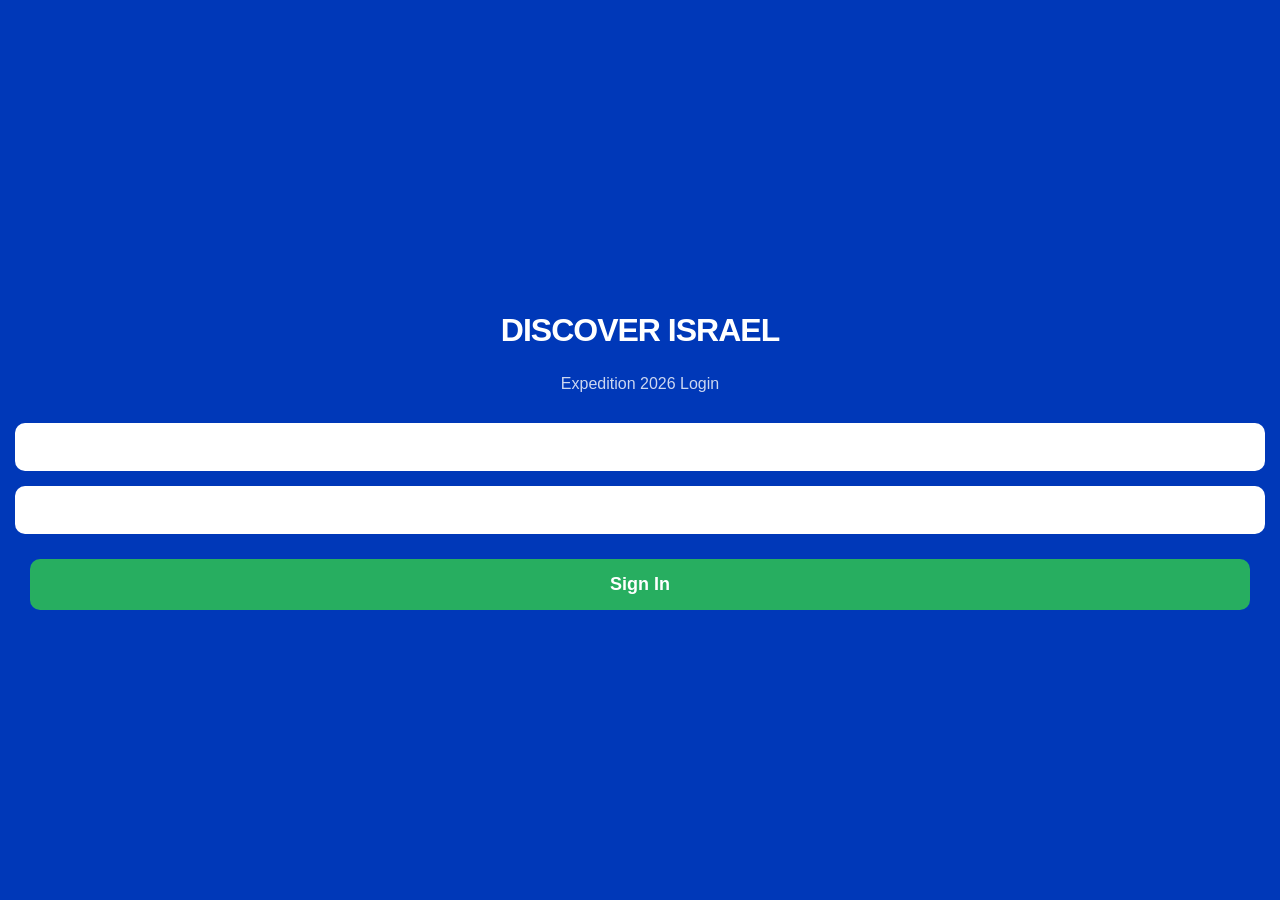
==== commit c0354666: "Add Capernaum Biblical Sites to live updates" ====
--- a/index.html
+++ b/index.html
@@ -129,6 +129,7 @@
         <textarea id="admin-text" placeholder="Message..." style="width:100%; padding:10px; height:80px; margin-bottom:10px; border-radius:8px; border:1px solid #ddd;"></textarea>
         <select id="admin-image" style="width:100%; padding:10px; margin-bottom:20px; border-radius:8px;">
             <option value="">No Image</option>
+            <option value="assets/images/capernaum-biblical-sites.jpg">Capernaum Biblical Sites</option>
             <option value="assets/images/group-photo.jpg">Group Photo</option>
             <option value="assets/images/weather-alert.jpg">Weather Alert</option>
         </select>
@@ -159,13 +160,25 @@
     // DATA LAYER
     const tourData = {
         'jerusalem': { name: 'Jerusalem', coords: [31.768, 35.213], teaser: 'The heart of the world.', history: 'Jerusalem has been a sacred site for millennia...', verse: 'Micah 4:2', img: 'assets/images/jerusalem.jpg', liveUpdates: [] },
-        'capernaum': { name: 'Capernaum', coords: [32.880, 35.575], teaser: 'Jesus\' base in Galilee.', history: 'A fishing village ruins...', verse: 'Matthew 4:13', img: 'assets/images/capernaum.jpg', liveUpdates: [] },
+        'capernaum': { name: 'Capernaum', coords: [32.880, 35.575], teaser: 'Jesus\' base in Galilee.', history: 'A fishing village ruins...', verse: 'Matthew 4:13', img: 'assets/images/capernaum.jpg', liveUpdates: [{
+                title: "Capernaum Biblical Sites",
+                text: "The place where Jesus began His ministry in Galilee, healed the sick, taught in the synagogue, and called His first disciples.",
+                img: "assets/images/capernaum-biblical-sites.jpg",
+                time: "09:00 AM"
+            }] },
         'sea-of-galilee': { name: 'Sea of Galilee', coords: [32.82, 35.58], teaser: 'The freshwater lake.', history: 'Setting for many miracles...', verse: 'Mark 1:16', img: 'assets/images/sea-of-galilee.jpg', liveUpdates: [] }
     };
 
     let map, currentLocKey = null;
     let currentUser = null;
-    let liveFeed = [];
+    let liveFeed = [
+        {
+        title: "Capernaum Biblical Sites",
+        text: "The place where Jesus began His ministry in Galilee, healed the sick, taught in the synagogue, and called His first disciples.",
+        img: "assets/images/capernaum-biblical-sites.jpg",
+        time: "09:00 AM"
+    }
+    ];
 
     // LOGIN SYSTEM
     function handleLogin() {
--- a/css/style.css
+++ b/css/style.css
@@ -1,68 +1,53 @@
 /* --- 1. GLOBAL VARIABLES & RESET --- */
 :root { 
-    --primary: #0038b8; /* Rich Blue */
-    --bg: #f8f9fa; /* Light Gray Background */
+    --primary: #0038b8; /* Discover Israel Blue */
+    --bg: #f8f9fa; 
     --white: #ffffff; 
     --text: #1a1a1a; 
     --gray: #888888; 
-    --accent: #27ae60; 
-    --locked: #777777; 
+    --accent: #27ae60; /* Success/Admin Green */
+    --danger: #c0392b; 
 }
 
 body, html { 
     margin: 0; padding: 0; height: 100%; 
     font-family: -apple-system, BlinkMacSystemFont, "Segoe UI", Roboto, Helvetica, Arial, sans-serif; 
     background: var(--bg); color: var(--text); 
-    overflow: hidden; /* Prevents unwanted bounce scrolling */
+    overflow: hidden; /* Prevents background bounce on mobile */
 }
 
-/* --- 2. LAYOUT & HEADER --- */
+/* --- 2. GLOBAL COMPONENTS --- */
 header { 
     display: flex; justify-content: space-between; align-items: center; 
-    padding: 15px 20px; background: white; border-bottom: 1px solid #eee; 
+    padding: calc(15px + env(safe-area-inset-top, 0px)) 20px 15px 20px; 
+    background: white; border-bottom: 1px solid #eee; 
     z-index: 1000; position: relative; box-shadow: 0 2px 5px rgba(0,0,0,0.05);
 }
-.app-title { font-weight: 800; font-size: 1.1rem; color: var(--primary); letter-spacing: -0.5px; }
+.app-title { font-weight: 800; font-size: 1.0rem; color: var(--primary); letter-spacing: -0.5px; }
 
 .page { 
     height: calc(100vh - 140px); 
     overflow-y: auto; padding: 20px; box-sizing: border-box; 
-    padding-bottom: 120px; /* Large buffer for bottom tab bar */
+    padding-bottom: 120px; /* Buffer for the Tab Bar */
 }
 .hidden { display: none !important; }
 
-/* --- 3. BOTTOM TAB BAR (THE FOOTER) --- */
+/* --- 3. LOGIN SCREEN (NEW) --- */
+#login-screen input::placeholder { color: rgba(255,255,255,0.6); }
+#login-screen input:focus { outline: 2px solid var(--accent); }
+
+/* --- 4. BOTTOM TAB BAR --- */
 .tab-bar { 
-    position: fixed; 
-    bottom: 0; 
-    width: 100%; 
-    background: white; 
+    position: fixed; bottom: 0; width: 100%; background: white; 
     display: flex; 
-    /* The 'env' variable keeps the bar at the very bottom of the iPhone screen */
-    padding-bottom: calc(10px + env(safe-area-inset-bottom, 0px)); 
-    padding-top: 10px;
-    border-top: 1px solid #eee; 
-    z-index: 5000; 
+    padding-bottom: calc(15px + env(safe-area-inset-bottom, 0px)); 
+    padding-top: 10px; border-top: 1px solid #eee; z-index: 5000; 
 }
-.tab-item { flex: 1; text-align: center; color: #aaa; font-size: 10px; font-weight: 600; cursor: pointer; }
+.tab-item { flex: 1; text-align: center; color: #aaa; font-size: 10px; font-weight: 600; cursor: pointer; transition: 0.2s; }
 .tab-item.active { color: var(--primary); }
 .tab-icon { font-size: 20px; display: block; margin-bottom: 2px; }
 
-/* --- 4. TRUNCATION & LISTS --- */
-.truncate {
-    white-space: nowrap; overflow: hidden; text-overflow: ellipsis; 
-    display: block; max-width: 100%; color: var(--gray); font-size: 12px; margin: 0;
-}
-
-.list-card { 
-    background: white; border-radius: 15px; overflow: hidden; 
-    box-shadow: 0 4px 10px rgba(0,0,0,0.03); margin-bottom: 15px; 
-    display: flex; align-items: center; cursor: pointer; border: 1px solid #eee;
-}
-.list-img { width: 65px; height: 65px; object-fit: cover; }
-.list-details { padding: 12px; flex-grow: 1; min-width: 0; }
-
-/* --- 5. CATALOG CARDS (HOME) --- */
+/* --- 5. CARDS & LISTS --- */
 .card { 
     background: white; border-radius: 20px; overflow: hidden; 
     box-shadow: 0 4px 15px rgba(0,0,0,0.05); margin-bottom: 20px; 
@@ -70,39 +55,67 @@
 }
 .card img { width: 100%; height: 180px; object-fit: cover; }
 
-/* --- 6. DEEP DIVE GUIDE STYLES --- */
-.btn-breadcrumb {
-    background: none; border: none; color: var(--gray); font-size: 14px;
-    font-weight: 600; padding: 10px 0; cursor: pointer; margin-bottom: 10px;
+.list-card { 
+    background: white; border-radius: 15px; overflow: hidden; 
+    box-shadow: 0 4px 10px rgba(0,0,0,0.03); margin-bottom: 15px; 
+    display: flex; align-items: center; cursor: pointer; border: 1px solid #eee;
 }
-.deep-dive-box { background: white; padding: 20px; border-radius: 15px; border: 1px solid #eee; margin-bottom: 15px; }
-.section-h { font-size: 0.75rem; font-weight: 800; color: var(--gray); text-transform: uppercase; letter-spacing: 1px; margin-bottom: 8px; }
-.verse-block { background: #f0f4ff; border-left: 4px solid var(--primary); padding: 15px; font-style: italic; color: #333; border-radius: 0 8px 8px 0; }
-.btn-map-nav { width: 100%; padding: 16px; background: var(--primary); color: white; border: none; border-radius: 12px; font-weight: bold; margin-top: 10px; font-size: 16px; }
+.list-img { width: 70px; height: 70px; object-fit: cover; }
+.list-details { padding: 12px; flex-grow: 1; min-width: 0; }
 
-/* --- 7. MAP PAGE & PREVIEW CARD --- */
+/* --- 6. DEEP DIVE & LIVE UPDATES --- */
+.deep-dive-box { 
+    background: white; padding: 20px; border-radius: 15px; 
+    border: 1px solid #eee; margin-bottom: 15px; position: relative;
+}
+.section-h { 
+    font-size: 0.75rem; font-weight: 800; color: var(--gray); 
+    text-transform: uppercase; letter-spacing: 1px; margin-bottom: 8px; display: block;
+}
+.verse-block { 
+    background: #f0f4ff; border-left: 4px solid var(--primary); 
+    padding: 15px; font-style: italic; color: #333; border-radius: 0 8px 8px 0; 
+}
+.btn-map-nav { 
+    width: 100%; padding: 16px; background: var(--primary); color: white; 
+    border: none; border-radius: 12px; font-weight: bold; margin-top: 10px; font-size: 16px; 
+}
+.btn-breadcrumb { 
+    background: none; border: none; color: var(--gray); font-size: 14px; 
+    font-weight: 600; padding: 10px 0; cursor: pointer; 
+}
+
+/* --- 7. MAP UI & PREVIEW --- */
 #map { height: 100%; width: 100%; z-index: 1; }
 
 #map-preview-card {
     position: absolute; 
-    /* Anchored exactly above the tab-bar padding */
     bottom: calc(95px + env(safe-area-inset-bottom, 0px)); 
     left: 15px; right: 15px;
     background: rgba(255,255,255,0.98); 
-    backdrop-filter: blur(10px);
+    backdrop-filter: blur(10px); -webkit-backdrop-filter: blur(10px);
     border-radius: 16px; padding: 12px; display: none; align-items: center;
     box-shadow: 0 8px 32px rgba(0,0,0,0.15); z-index: 4500; 
     border: 1px solid rgba(0,0,0,0.05);
-    pointer-events: auto !important;  /* Explicitly tells the browser this is clickable */
-    cursor: pointer;
-    z-index: 9999 !important;   /* Ensures it sits ABOVE the map layer */
 }
-#map-preview-card.show { display: flex; }
+#map-preview-card.show { display: flex; animation: slideUp 0.3s ease-out; }
 .preview-img { width: 55px; height: 55px; object-fit: cover; border-radius: 10px; margin-right: 12px; }
 .preview-title { font-size: 16px; font-weight: 700; margin: 0; color: var(--primary); }
 .preview-cta { font-size: 11px; color: var(--gray); font-weight: 600; margin-top: 3px; text-transform: uppercase; }
 
-/* --- 8. MAP PINS --- */
-.leaflet-marker-icon { 
-    filter: drop-shadow(0 2px 5px rgba(0,0,0,0.2)); 
+/* --- 8. ADMIN UI --- */
+#page-admin select, #page-admin input, #page-admin textarea {
+    width: 100%; padding: 12px; border-radius: 10px; border: 1px solid #ddd; 
+    font-size: 16px; margin-bottom: 10px; box-sizing: border-box;
 }
+#page-admin select { background: white; }
+
+/* --- 9. ANIMATIONS --- */
+@keyframes slideUp {
+    from { transform: translateY(20px); opacity: 0; }
+    to { transform: translateY(0); opacity: 1; }
+}
+
+/* --- 10. LEAFLET OVERRIDES --- */
+.leaflet-control-attribution { display: none !important; }
+.leaflet-marker-icon { filter: drop-shadow(0 2px 4px rgba(0,0,0,0.2)); }
